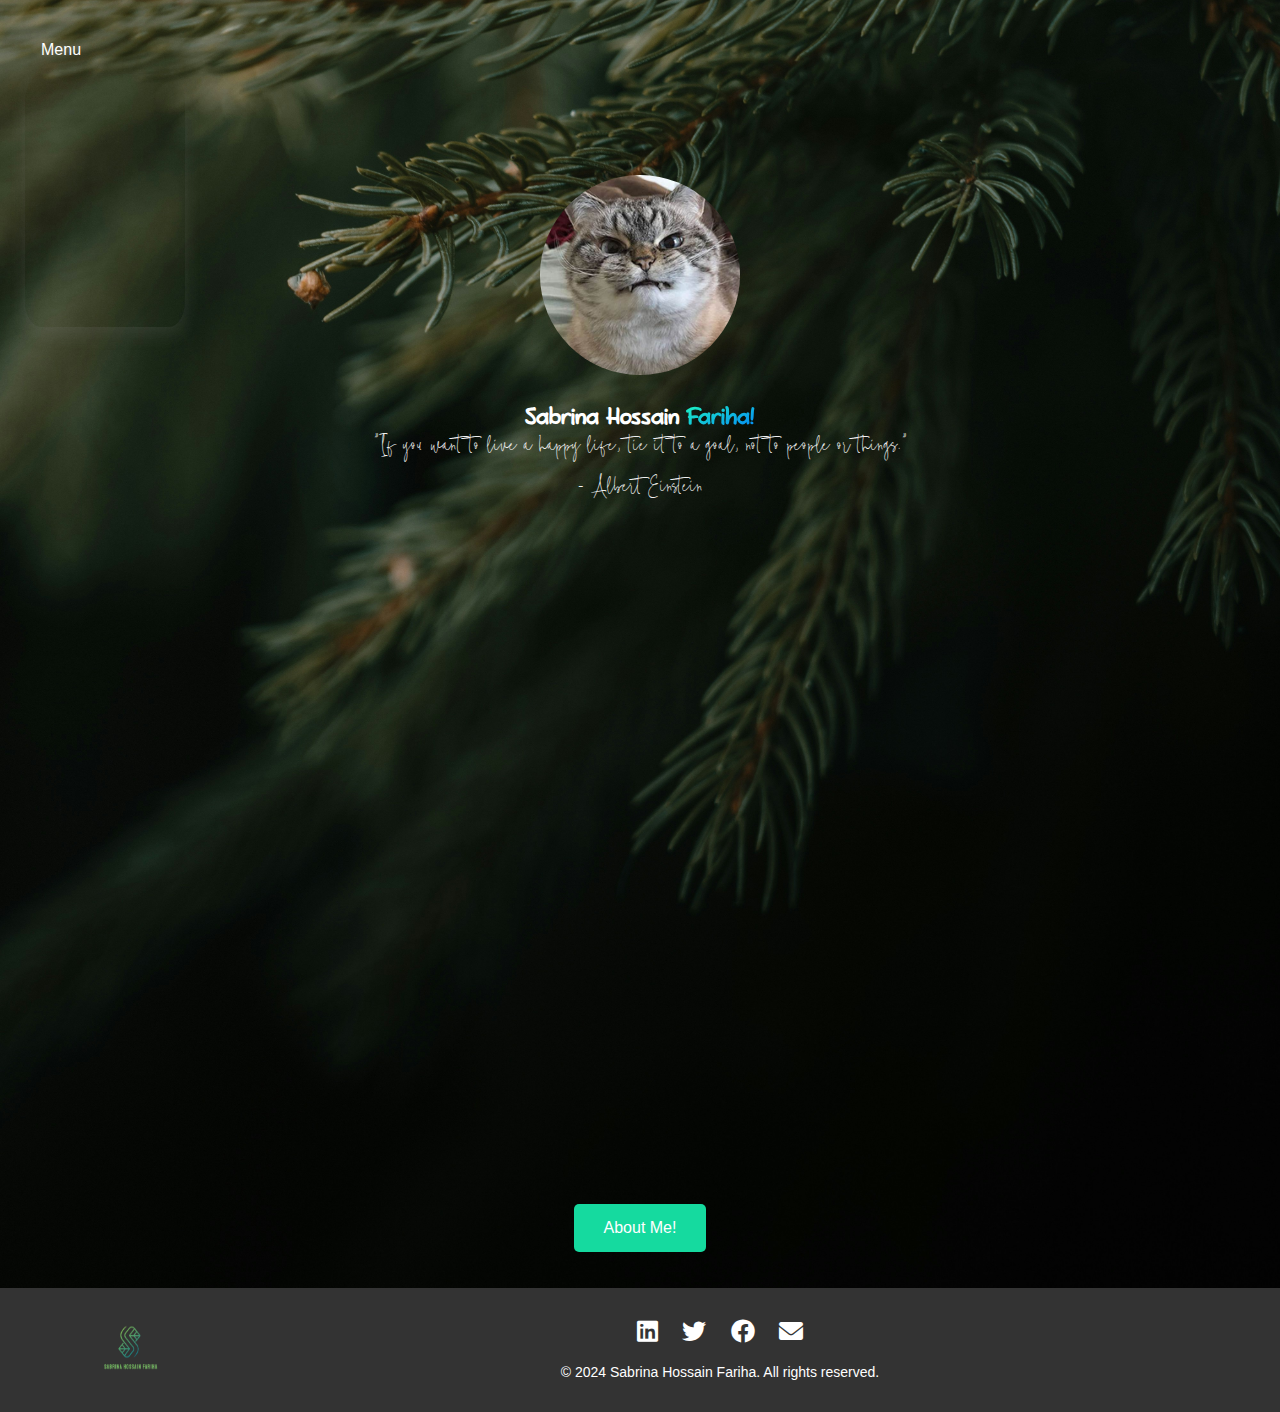
==== index.html @ cc9385cc "Button color change and header design added" ====
<!DOCTYPE html>
<html lang="en">
<head>
    <meta charset="UTF-8">
    <meta name="viewport" content="width=device-width, initial-scale=1.0">
    <title>Sabrina Hossain Fariha</title>
    <link rel="icon" href="Images/icon.png" type="image/x-icon">
    <link rel="stylesheet" href="Style.css">
    <!-- <link rel="stylesheet" href="container.css">
    <link rel="stylesheet" href="footer.css"> -->
    <link rel="stylesheet" href="https://cdnjs.cloudflare.com/ajax/libs/font-awesome/6.0.0-beta3/css/all.min.css">
    <!-- <link rel="stylesheet" href="dropdown.css">
    <link rel="stylesheet" href="about-me-btn.css"> -->
</head>
<body>

    
    <div class="dropdown">
        <button class="dropbtn">Menu</button>
        <div class="dropdown-content">
            <a href="About/About.html">About Me</a>
            <a href="Hobby/Hobby.html">Hobby</a>
            <a href="#">Education</a>
            <a href="#">Skills & Goals</a>
            <a href="#">Experience</a>
            <a href="#">Contact</a>
        </div>
    </div>

    <div class="container"></div>
        <div class="first-image">
            <img src="Images/first-image.jpeg" alt="">
            <h2>Sabrina Hossain <span class="txt-gradient">Fariha!</span></h2>
            
        </div>


        <div class="quote">
            <blockquote>
                "If you want to live a happy life, tie it to a goal, not to people or things."
                <footer>- Albert Einstein</footer>
            </blockquote>
        </div>
        <div class="container">
            <div class="round-shape1">
                <img src="Images/image1.jpg" alt="">
                <h5>Label 1</h5>
                <p>Sabrina Hossain Fariha is a notable figure known for her impactful contributions in [mention field or domain if known]. She has garnered recognition for her dedication and achievements, making significant strides and inspiring many in her community. Her work continues to influence and shape her field positively.</p>
            </div>
            <div class="round-shape2">
                <img src="Images/image2.jpeg" alt="">
                <h5>Label 1</h5>
                <p>Sabrina Hossain Fariha is a notable figure known for her impactful contributions in [mention field or domain if known]. She has garnered recognition for her dedication and achievements, making significant strides and inspiring many in her community. Her work continues to influence and shape her field positively.</p>
            </div>
            <div class="round-shape3">
                <img src="Images/image3.jpeg" alt="">
                <h5>Label 1</h5>
                <p>Sabrina Hossain Fariha is a notable figure known for her impactful contributions in [mention field or domain if known]. She has garnered recognition for her dedication and achievements, making significant strides and inspiring many in her community. Her work continues to influence and shape her field positively.</p>
            </div>
        </div>
    </div>
    <div class="about-btn">
        <button id="redirect-button">About Me!</button>
        <script src="about-me-btn.js"></script>
    </div>
        <footer class="footer">
            <div class="footerlogo">
                <img src="Images/Logo.png" alt="">
            </div>
            <div class="footer-content">
                
                
                <ul class="social-links">
                    <li><a href="https://www.linkedin.com/in/sabrinahossainfariha" target="_blank"><i class="fab fa-linkedin"></i></a></li>
                    <li><a href="https://twitter.com/sabrinahossainfariha" target="_blank"><i class="fab fa-twitter"></i></a></li>
                    <li><a href="https://facebook.com/sabrinahossainfariha" target="_blank"><i class="fab fa-facebook"></i></a></li>
                    <li><a href="mailto:sabrina@example.com"><i class="fas fa-envelope"></i></a></li>
                </ul><br>
                <p>&copy; 2024 Sabrina Hossain Fariha. All rights reserved.</p>
            </div>
        </footer>
  

</body>
</html>
---- Style.css ----
/* Base styles */
@font-face {
    font-family: quote;
    src: url(fonts/makes_request/Makes-Request.otf);
}

@font-face {
    font-family: name;
    src: url(fonts/snappy_fingers/name.otf);
}

body {
    background-image: url('Images/bg1.jpg');
    background-repeat: no-repeat;
    background-size: cover;
    background-position: center center;
    background-attachment: fixed;
    color: white;
    justify-content: center;
    align-items: center;
    height: 100vh;
    margin: 0;
    font-family: Arial, sans-serif;
    background-color: #f0f0f0;
}

#background-container {
    position: fixed;
    top: 0;
    left: 0;
    width: 100%;
    height: 100%;
}

.quote {
    font-family: 'quote', 'Arial', sans-serif;
    text-align: center;
    font-size: 36px;
    color: #f1f1f1;
    margin: 40px;
    margin-bottom: 50px;
}

h2 {
    font-family: 'name', 'Arial', sans-serif;
    text-align: center;

}
.txt-gradient{
   
    background: linear-gradient(-25deg, #007bff 0% , #20FFBC 100%);
    color: transparent;
    background-clip: text;

}

.container {
    align-items: center;
    display: flex;
    justify-content: center;
    gap: 144px;
    margin-top: 50px;
    opacity: 0;
    transform: translateY(50px);
    animation: fadeIn 2s ease-in-out forwards;
}

@keyframes fadeIn {
    to {
        opacity: 1;
        transform: translateY(0);
    }
}

.round-shape1 {
    text-align: center;
}

.round-shape1 p {
    text-align: center;
    width: 223px;
    height: 350px;
    border: 1px solid rgb(131, 131, 131);
    border-radius: 10%;
    color: #f0f0f0;
    display: block;
    font-size: 16px;
    color: #d6d6d6;
    text-align: justify;
    padding: 15px;
}

.round-shape1 img {
    width: 150px;
    height: 150px;
    border-radius: 50%;
    object-fit: cover;
}

.round-shape2 {
    text-align: center;
}

.round-shape2 p {
    text-align: center;
    width: 223px;
    height: 350px;
    border: 1px solid rgb(131, 131, 131);
    border-radius: 10%;
    color: #f0f0f0;
    display: block;
    font-size: 16px;
    color: #d6d6d6;
    text-align: justify;
    padding: 15px;
}

.round-shape2 img {
    width: 150px;
    height: 150px;
    border-radius: 50%;
    object-fit: cover;
}

.round-shape3 {
    text-align: center;
}

.round-shape3 p {
    text-align: center;
    width: 223px;
    height: 350px;
    border: 1px solid rgb(131, 131, 131);
    border-radius: 10%;
    color: #f0f0f0;
    display: block;
    font-size: 16px;
    color: #d6d6d6;
    text-align: justify;
    padding: 15px;
}

.round-shape3 img {
    width: 150px;
    height: 150px;
    border-radius: 50%;
    object-fit: cover;
}
.first-image {
    text-align: center;
    transform: translateY(50px);
    animation: fadeIn 2s ease-in-out forwards;
}

.first-image img {
    width: 200px;
    height: 200px;
    border-radius: 50%;
    object-fit: cover;
}

.about-btn {
    display: flex;
    justify-content: center;
    align-items: center;
    margin-top: 36px;
    margin-bottom: 36px;
}

#redirect-button {
    padding: 15px 30px;
    font-size: 16px;
    color: #fff;
    background-color: #15da9f;
    border: none;
    border-radius: 5px;
    cursor: pointer;
    transition: background-color 0.3s;
}

#redirect-button:hover {
    background-color: #008881;
    transform: translateY(-8px);
    scale: 1.1;
}

.dropdown {
    position: relative;
    display: inline-block;
    padding-left: 25px;
    padding-top: 25px;
}

.dropbtn {
    background-color: transparent;
    color: white;
    padding: 16px;
    font-size: 16px;
    border: none;
    cursor: pointer;
}

.dropdown-content {
    display: none;
    position: absolute;
    background-color: transparent;
    min-width: 160px;
    box-shadow: 0px 8px 16px 0px rgba(121, 121, 121, 0.2);
    z-index: 1;
    border: none;
    border-radius: 10%;
}

.dropdown-content a {
    color: white;
    padding: 12px 16px;
    text-decoration: none;
    display: block;
    opacity: 0;
    transform: translateY(20px);
    animation: slideIn 0.8s forwards;
    border-radius: 15px;
}

.dropdown-content a:nth-child(1) {
    animation-delay: 0.1s;
}

.dropdown-content a:nth-child(2) {
    animation-delay: 0.2s;
}

.dropdown-content a:nth-child(3) {
    animation-delay: 0.3s;
}

.dropdown-content a:hover {
    background-color: rgb(216, 216, 216, 0.3);
}

.dropdown:hover .dropdown-content {
    display: block;
}

@keyframes slideIn {
    to {
        opacity: 1;
        transform: translateY(0);
    }
}

.footer {
    background-color: #333;
    color: #fff;
    text-align: center;
    padding: 20px 0;
    position: relative;
    width: 100%;
    bottom: 0;
    display: flex;
}

.footerlogo {
    text-align: left;
    margin-left: 100px;
    margin-top: 10px;
    margin-bottom: 10px;
}

.footerlogo img {
    height: 60px;
    width: 60px;
}

.footer-content {
    max-width: 800px;
    margin: 0 auto;
}

.footer p {
    margin: 0;
    font-size: 14px;
}

.social-links {
    list-style: none;
    padding: 0;
    margin: 10px 0 0 0;
}

.social-links li {
    display: inline;
    margin: 0 10px;
}

.social-links a {
    color: #fff;
    text-decoration: none;
    font-size: 24px;
}

.social-links a:hover {
    color: #ddd;
}

/* Responsive Styles */

@media only screen and (max-width: 1200px) {
    .container {
        gap: 100px;
    }

    .first-image img {
        width: 150px;
        height: 150px;
    }

    .round-shape p {
        width: 180px;
        height: 300px;
    }
}

@media only screen and (max-width: 992px) {
    .quote {
        font-size: 32px;
    }

    .container {
        gap: 50px;
        flex-direction: none;
    }

    .first-image img {
        width: 150px;
        height: 150px;
    }

    .round-shape p {
        width: 180px;
        height: 320px;
    }
}

@media only screen and (max-width: 768px) {
    .quote {
        font-size: 28px;
    }

    .first-image img {
        width: 120px;
        height: 120px;
    }

    .round-shape p {
        width: 150px;
        height: 280px;
        font-size: 14px;
    }

    #redirect-button {
        padding: 10px 20px;
        font-size: 14px;
    }
}

@media only screen and (max-width: 767px) and (min-width: 576px){
    .quote {
        font-size: 24px;
        margin: 20px;
    }

    .first-image img {
        width: 100px;
        height: 100px;
    }

    .round-shape p {
        width: 120px;
        height: 250px;
        font-size: 12px;
    }

    #redirect-button {
        padding: 8px 16px;
        font-size: 12px;
    }

    .footerlogo {
        margin-left: 20px;
    }
}

@media only screen and (max-width: 575px) and (min-width: 401px) {
    .quote {
        font-size: 22px;
        margin: 15px;
    }

    .container {
        
        flex-direction: column;
        
    }

    .first-image img {
        width: 90px;
        height: 90px;
    }

    .round-shape p {
        width: 120px;
        height: 200px;
        font-size: 11px;
    }

    #redirect-button {
        padding: 7px 14px;
        font-size: 11px;
    }

    .footerlogo {
        margin-left: 15px;
    }

    .footer p {
        font-size: 13px;
    }

    .social-links a {
        font-size: 22px;
    }
}

@media only screen and (max-width: 400px) {
    .quote {
        font-size: 20px;
        margin: 10px;
    }

    .container {
        
        flex-direction: column;
        
    }

    .first-image img {
        width: 80px;
        height: 80px;
    }

    .round-shape p {
        width: 120px;
        height: 200px;
        font-size: 10px;
        padding: 10px;
    }

    #redirect-button {
        padding: 6px 12px;
        font-size: 10px;
    }

    .footerlogo {
        margin-left: 10px;
    }

    .footer p {
        font-size: 12px;
    }

    .social-links a {
        font-size: 20px;
    }
}
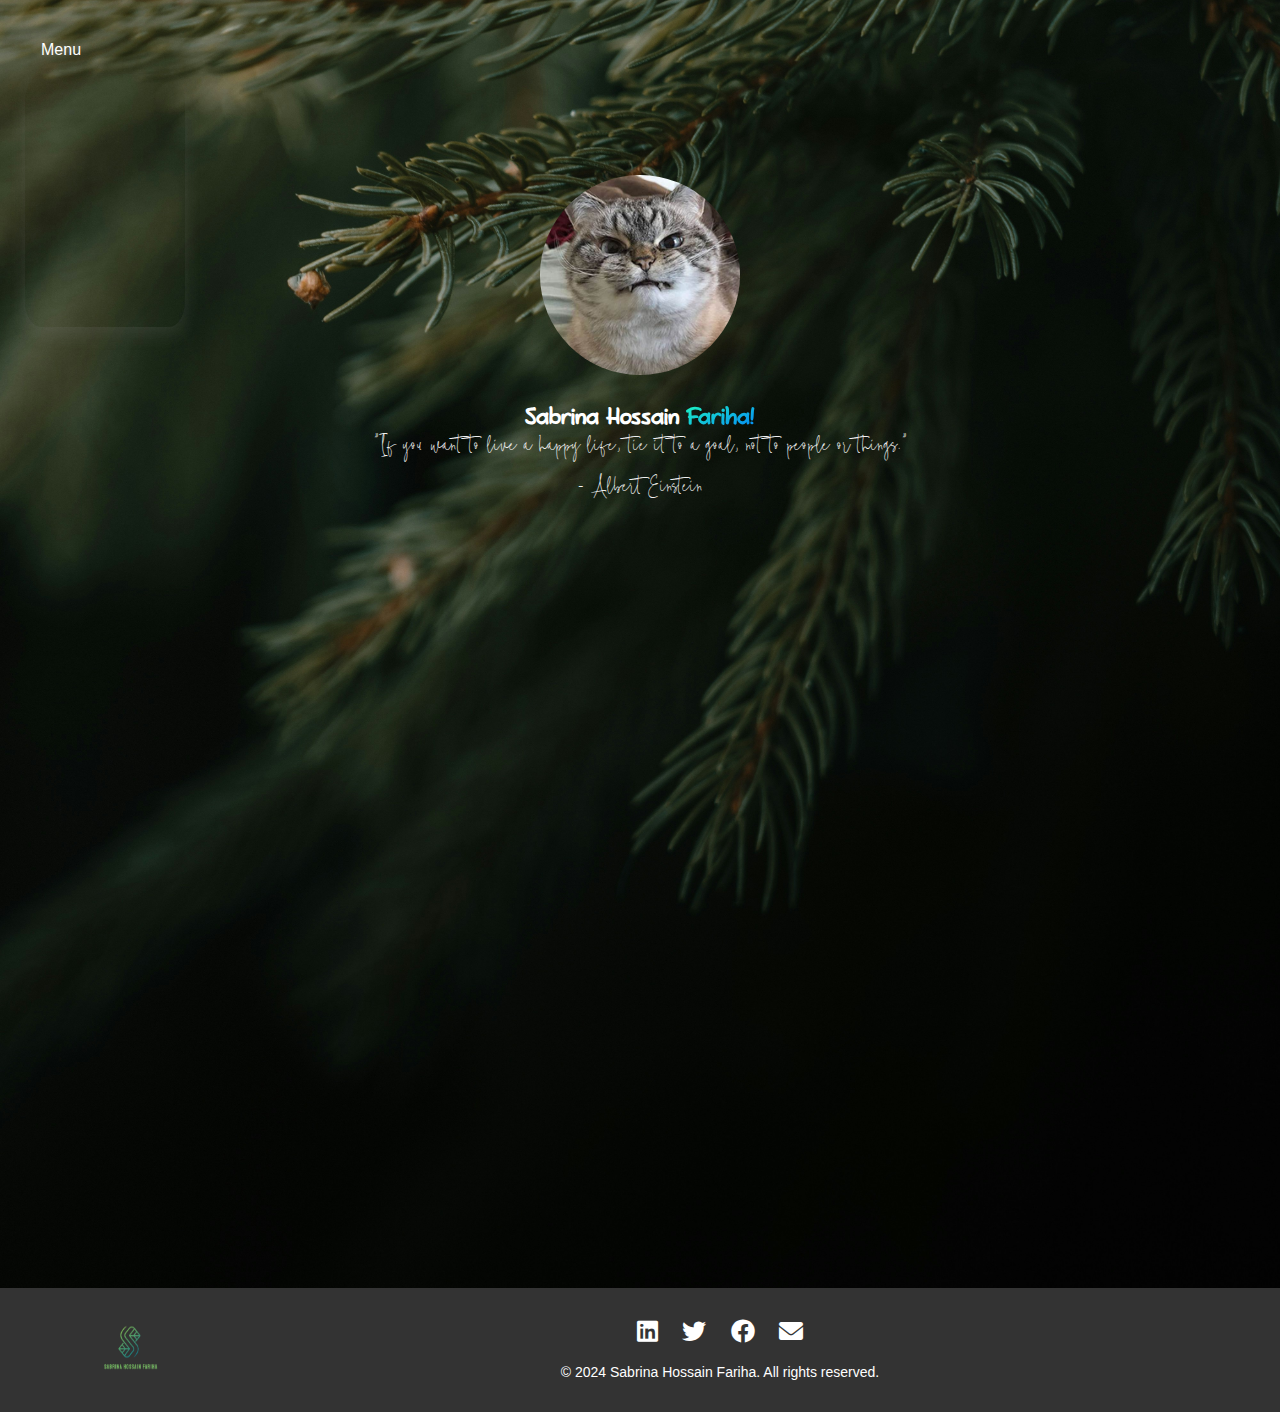
==== commit d17b8b6e: "Sliding div design added with the help of HTML AOS" ====
--- a/index.html
+++ b/index.html
@@ -9,11 +9,14 @@
     <!-- <link rel="stylesheet" href="container.css">
     <link rel="stylesheet" href="footer.css"> -->
     <link rel="stylesheet" href="https://cdnjs.cloudflare.com/ajax/libs/font-awesome/6.0.0-beta3/css/all.min.css">
+    <link rel="stylesheet" href="https://unpkg.com/aos@next/dist/aos.css" />
+
+
     <!-- <link rel="stylesheet" href="dropdown.css">
     <link rel="stylesheet" href="about-me-btn.css"> -->
 </head>
 <body>
-
+    <script src="https://unpkg.com/aos@next/dist/aos.js"></script>
     
     <div class="dropdown">
         <button class="dropbtn">Menu</button>
@@ -41,25 +44,31 @@
                 <footer>- Albert Einstein</footer>
             </blockquote>
         </div>
-        <div class="container">
-            <div class="round-shape1">
+        <!-- <div class="btn-hide">
+            <button id="hidden-button" data-aos="fade-out">Scroll Down</button>
+        </div> -->
+        <div class="container" style="overflow-x: hidden;">
+            <div class="round-shape1 " data-aos="fade-right"
+            data-aos-offset="300"
+            data-aos-easing="ease-in-sine">
                 <img src="Images/image1.jpg" alt="">
                 <h5>Label 1</h5>
                 <p>Sabrina Hossain Fariha is a notable figure known for her impactful contributions in [mention field or domain if known]. She has garnered recognition for her dedication and achievements, making significant strides and inspiring many in her community. Her work continues to influence and shape her field positively.</p>
             </div>
-            <div class="round-shape2">
+            <div class="round-shape2"  data-aos="fade-up"
+            data-aos-duration="2000">
                 <img src="Images/image2.jpeg" alt="">
                 <h5>Label 1</h5>
                 <p>Sabrina Hossain Fariha is a notable figure known for her impactful contributions in [mention field or domain if known]. She has garnered recognition for her dedication and achievements, making significant strides and inspiring many in her community. Her work continues to influence and shape her field positively.</p>
             </div>
-            <div class="round-shape3">
+            <div class="round-shape3"  data-aos="fade-left">
                 <img src="Images/image3.jpeg" alt="">
                 <h5>Label 1</h5>
                 <p>Sabrina Hossain Fariha is a notable figure known for her impactful contributions in [mention field or domain if known]. She has garnered recognition for her dedication and achievements, making significant strides and inspiring many in her community. Her work continues to influence and shape her field positively.</p>
             </div>
         </div>
     </div>
-    <div class="about-btn">
+    <div class="about-btn" data-aos="zoom-in">
         <button id="redirect-button">About Me!</button>
         <script src="about-me-btn.js"></script>
     </div>
@@ -82,4 +91,20 @@
   
 
 </body>
-</html>+</html>
+    <script>
+        AOS.init();
+
+    document.addEventListener("scroll", function() {
+    var button = document.getElementById("hidden-button");
+    var scrollPosition = window.scrollY;
+
+    if (scrollPosition > 50) { // Change this value to adjust when the button hides
+        button.classList.add("hidden");
+    } else {
+        button.classList.remove("hidden");
+    }
+});
+
+
+      </script>--- a/Style.css
+++ b/Style.css
@@ -303,6 +303,7 @@
     color: #ddd;
 }
 
+
 /* Responsive Styles */
 
 @media only screen and (max-width: 1200px) {
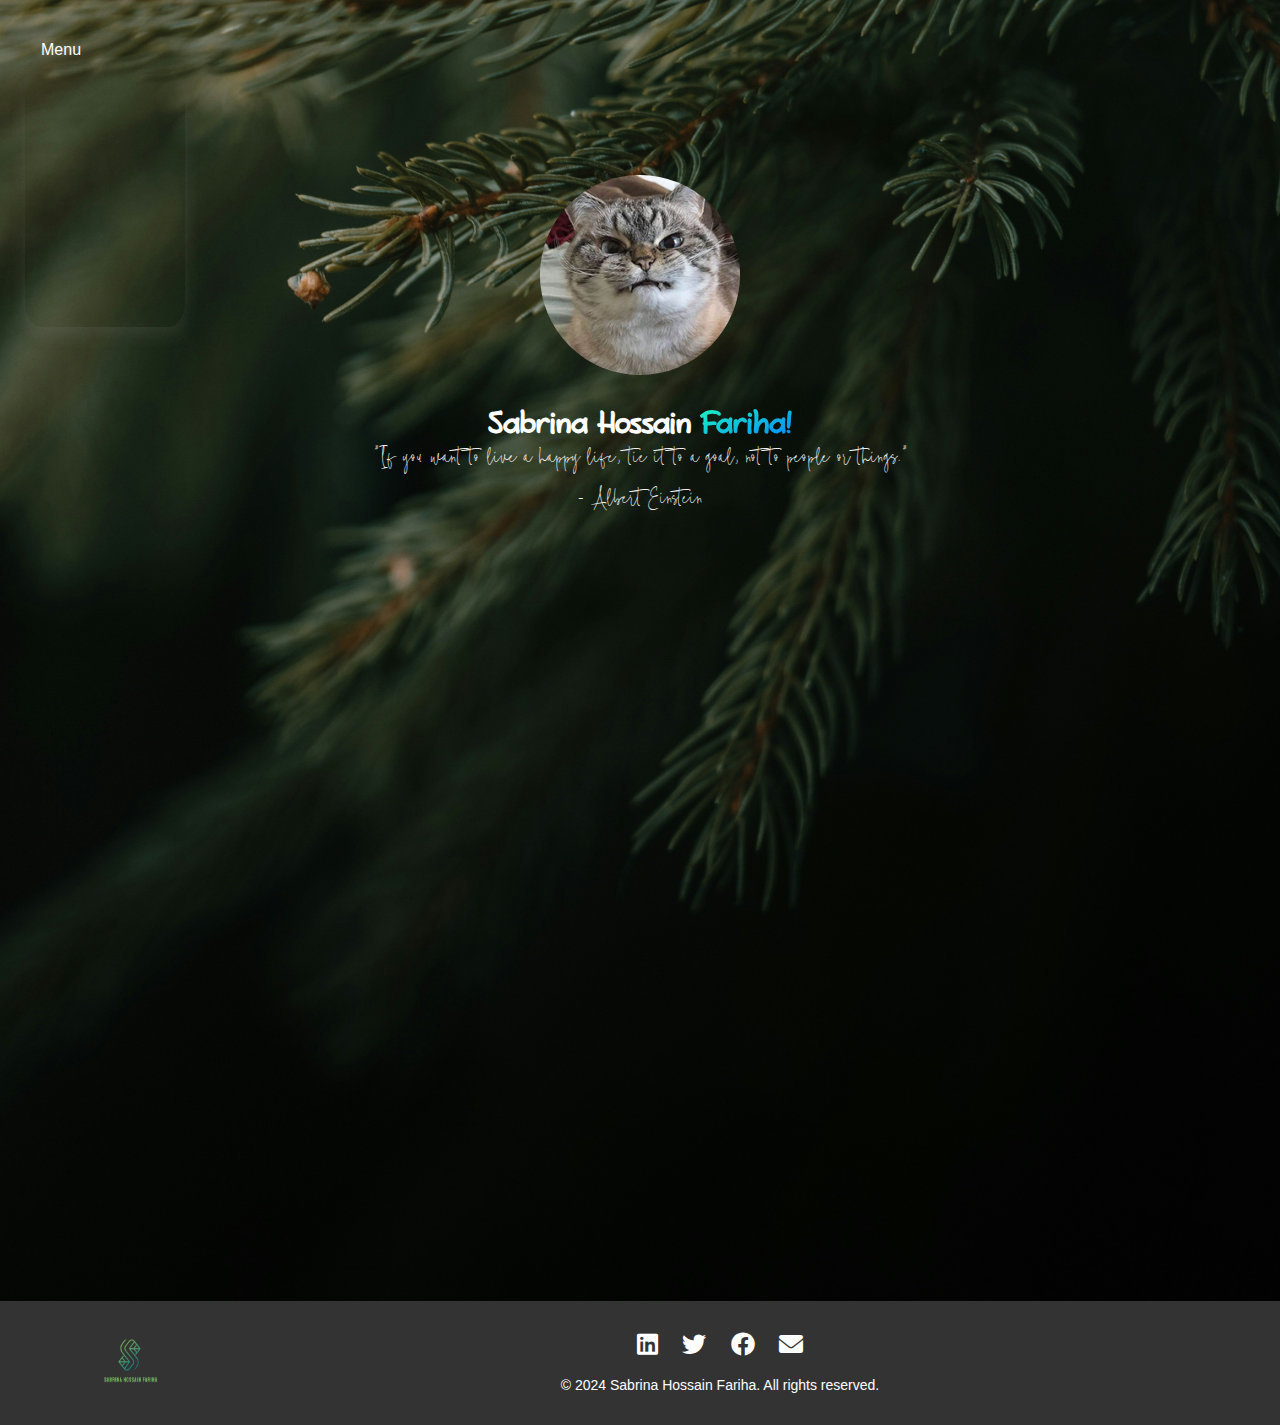
==== commit 79398a87: "Header name size upgrade from h2 to h1" ====
--- a/index.html
+++ b/index.html
@@ -33,7 +33,7 @@
     <div class="container"></div>
         <div class="first-image">
             <img src="Images/first-image.jpeg" alt="">
-            <h2>Sabrina Hossain <span class="txt-gradient">Fariha!</span></h2>
+            <h1>Sabrina Hossain <span class="txt-gradient">Fariha!</span></h1>
             
         </div>
 
--- a/Style.css
+++ b/Style.css
@@ -41,7 +41,7 @@
     margin-bottom: 50px;
 }
 
-h2 {
+h1 {
     font-family: 'name', 'Arial', sans-serif;
     text-align: center;
 
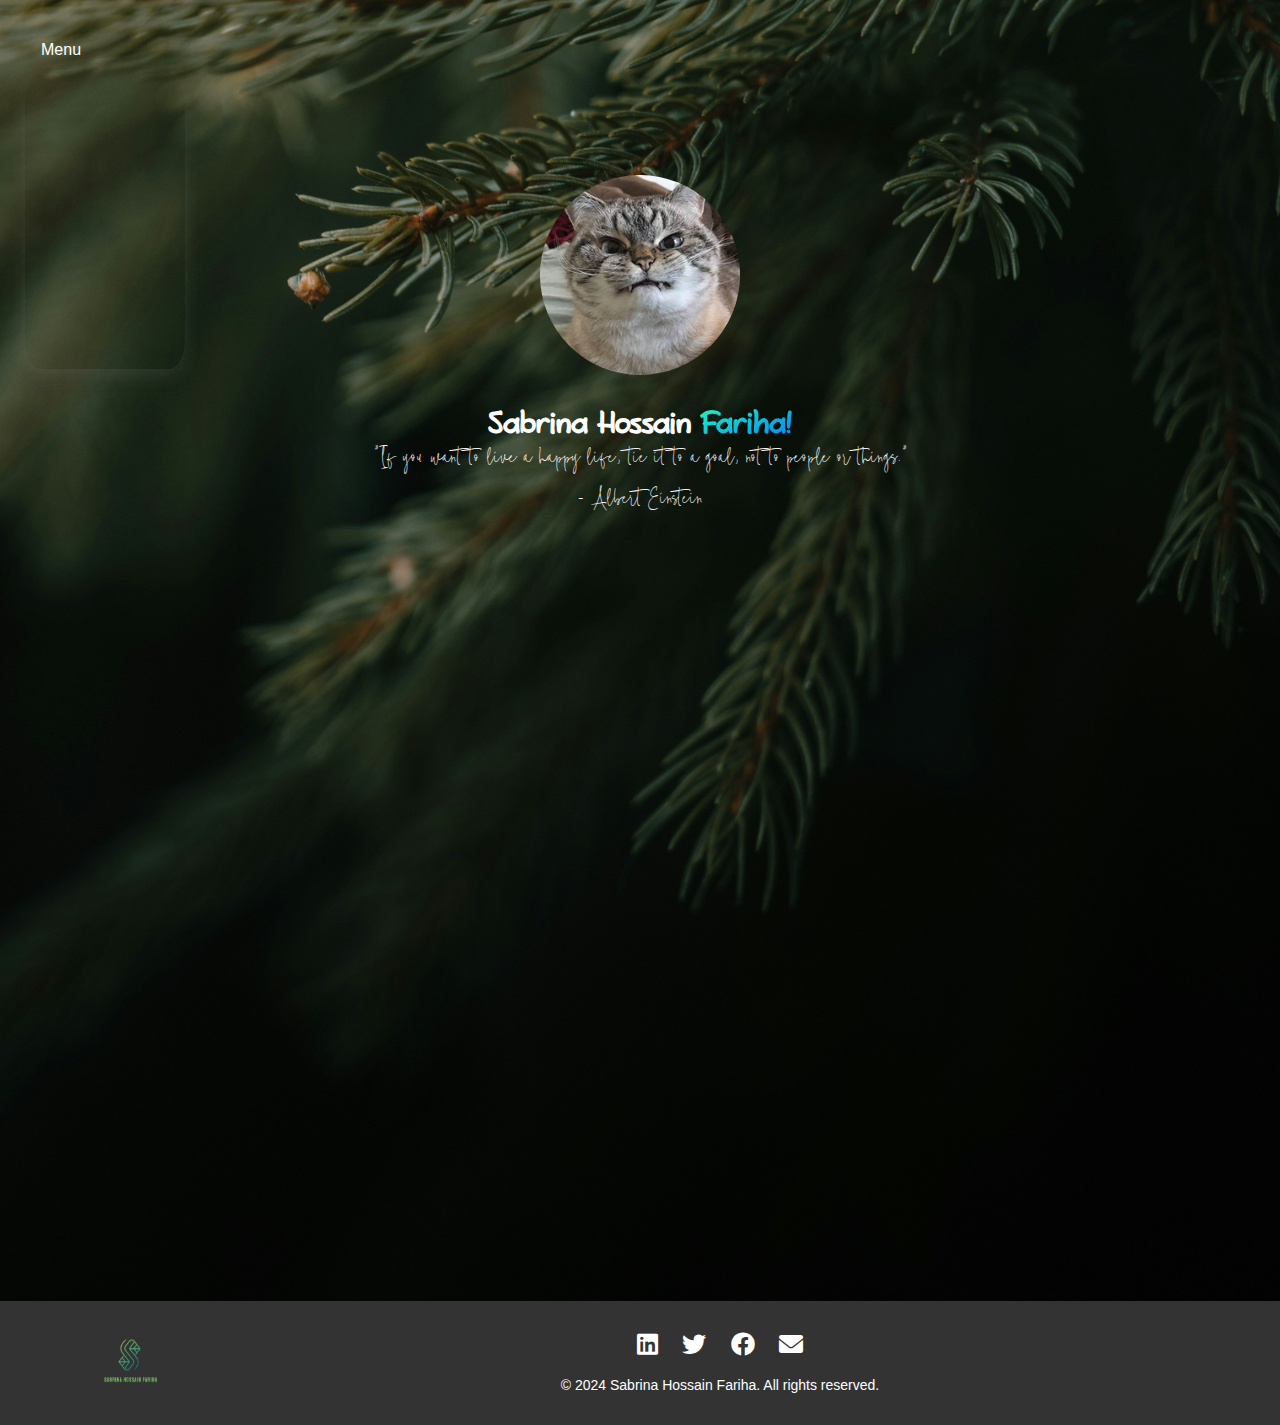
==== commit 2e4d0872: "Home page bar added to navbar and also added to other pages" ====
--- a/index.html
+++ b/index.html
@@ -21,6 +21,7 @@
     <div class="dropdown">
         <button class="dropbtn">Menu</button>
         <div class="dropdown-content">
+            <a href="index.html">Home</a>
             <a href="About/About.html">About Me</a>
             <a href="Hobby/Hobby.html">Hobby</a>
             <a href="#">Education</a>
